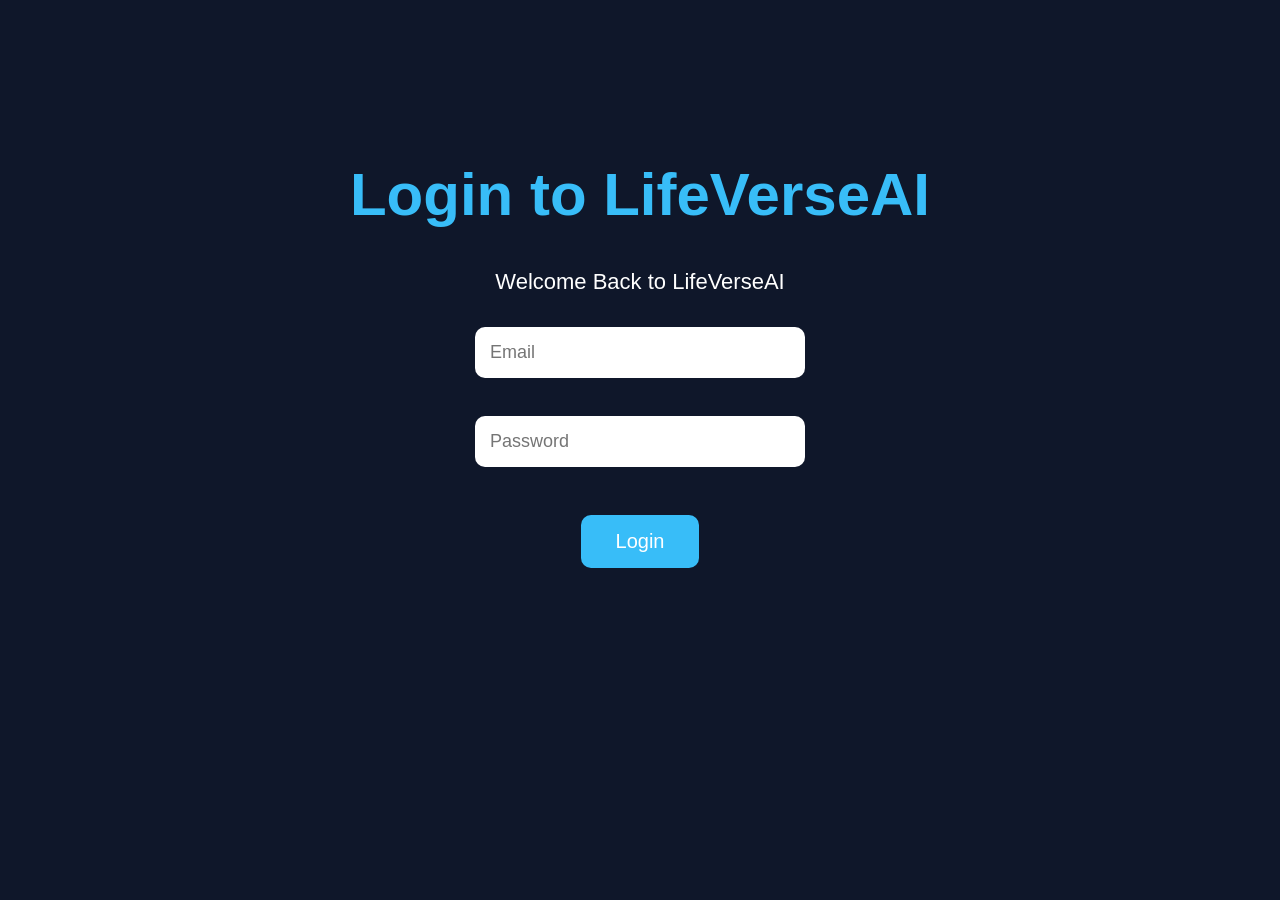
==== login.html @ 00ccfd39 "Added Login Page" ====
<!DOCTYPE html>
<html lang="en">
<head>
    <meta charset="UTF-8">
    <meta name="viewport" content="width=device-width, initial-scale=1.0">
    <title>Login - LifeVerseAI</title>

    <link rel="stylesheet" href="style.css">
</head>

<body>

    <h1>Login to LifeVerseAI</h1>

    <p>Welcome Back to LifeVerseAI</p>

    <input type="email" placeholder="Email">

    <br><br>

    <input type="password" placeholder="Password">

    <br><br>

    <button id="loginBtn">Login</button>

    <script src="script.js"></script>

</body>
</html>
---- style.css ----
body{
    margin:0;
    background:#0f172a;
    color:white;
    font-family:Arial,sans-serif;
    text-align:center;
    padding-top:120px;
}

h1{
    font-size:60px;
    color:#38bdf8;
}

p{
    font-size:22px;
}

button{
    margin-top:30px;
    padding:15px 35px;
    font-size:20px;
    border:none;
    border-radius:10px;
    background:#38bdf8;
    color:white;
    cursor:pointer;
}

button:hover{
    background:#0284c7;
}input{
    width:300px;
    padding:15px;
    border:none;
    border-radius:10px;
    font-size:18px;
}input{
    width:300px;
    padding:15px;
    border:none;
    border-radius:10px;
    font-size:18px;
    margin:10px;
}

#loginBtn{
    margin-top:20px;
}
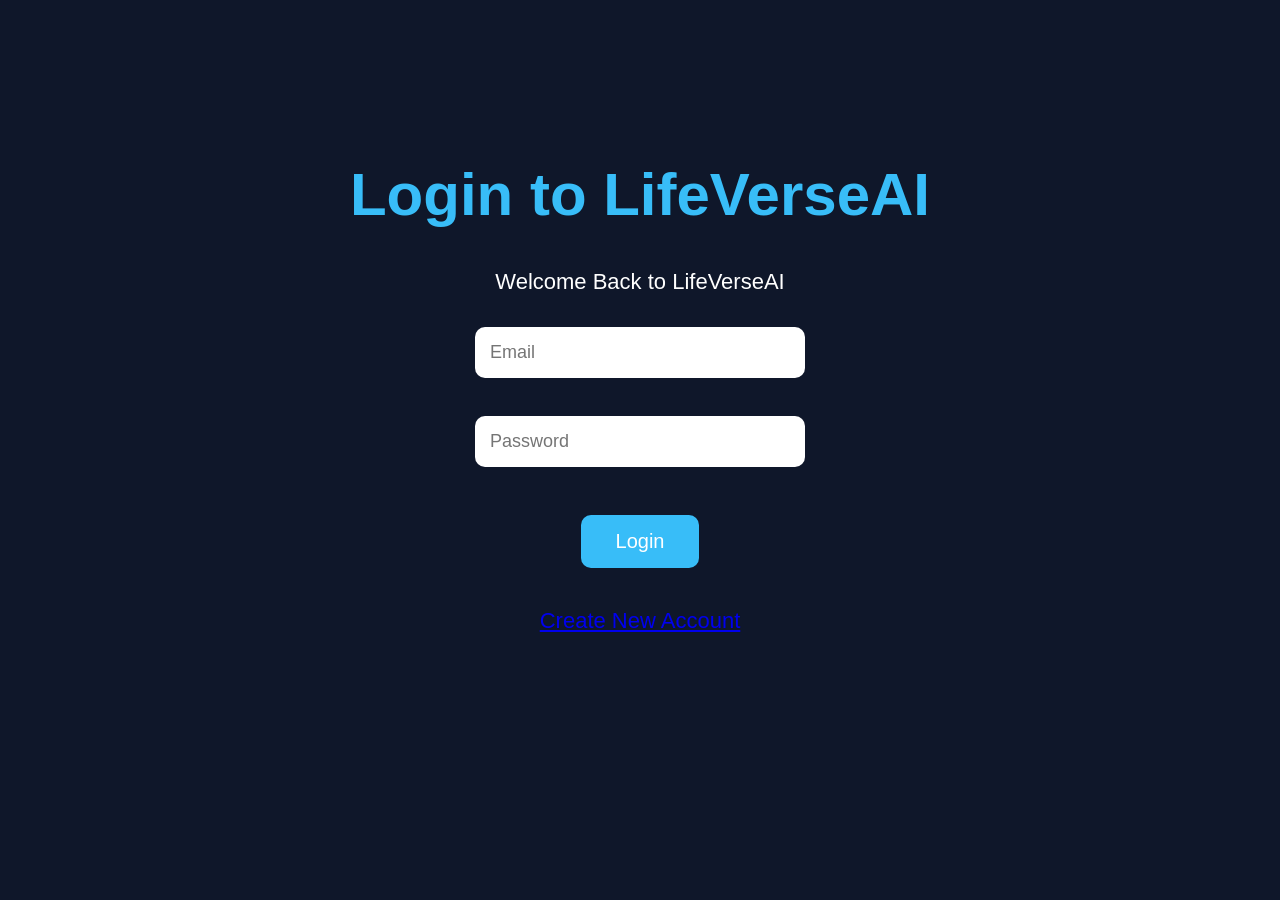
==== commit b63a6116: "Added Firebase configuration" ====
--- a/login.html
+++ b/login.html
@@ -7,7 +7,6 @@
 
     <link rel="stylesheet" href="style.css">
 </head>
-
 <body>
 
     <h1>Login to LifeVerseAI</h1>
@@ -24,6 +23,12 @@
 
     <button id="loginBtn">Login</button>
 
+    <br><br>
+
+    <p>
+        <a href="signup.html">Create New Account</a>
+    </p>
+
     <script src="script.js"></script>
 
 </body>
